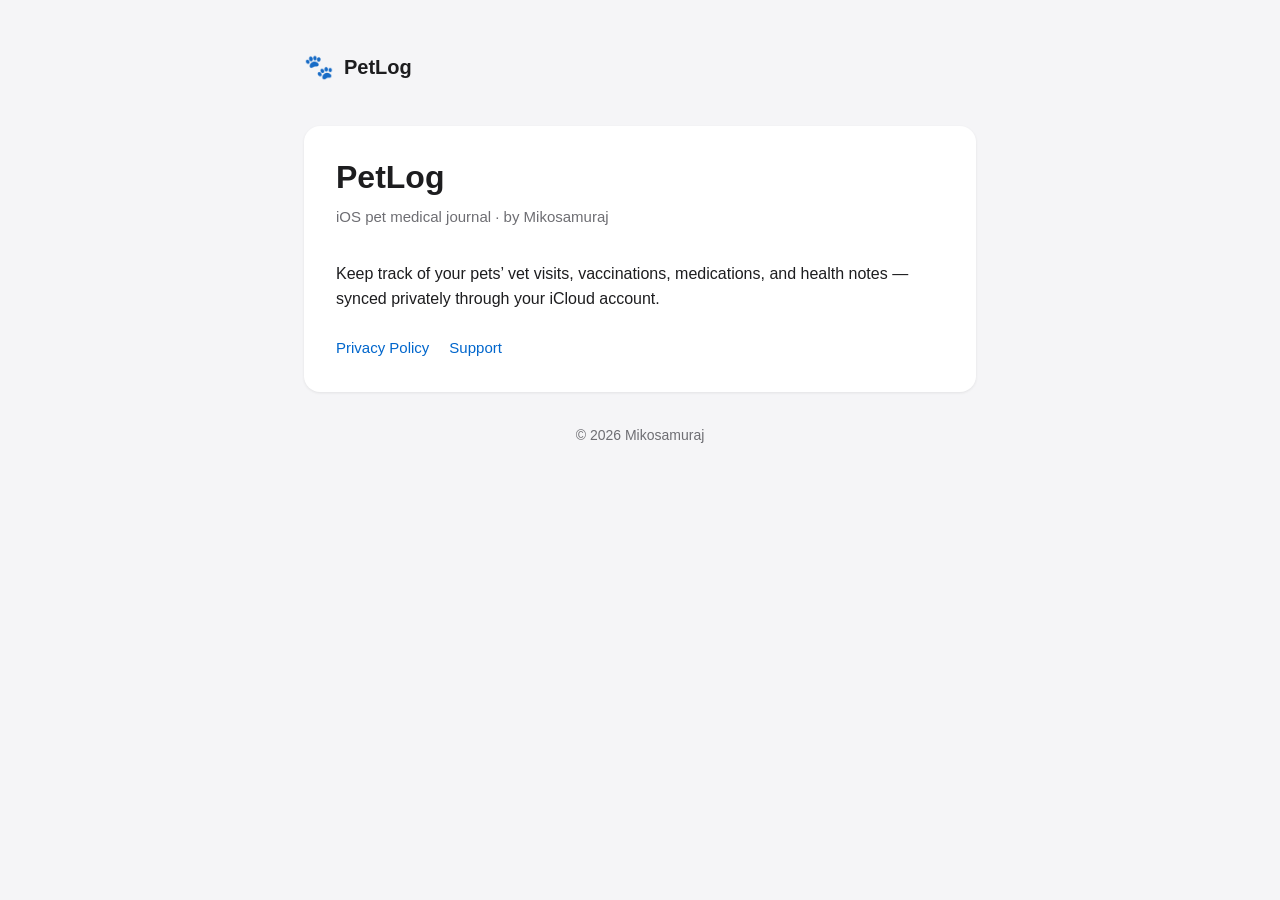
==== petlog/index.html @ a8ccdb78 "petlog requirements" ====
<!doctype html>
<html lang="en">
<head>
    <meta charset="UTF-8">
    <meta name="viewport" content="width=device-width, initial-scale=1">
    <title>PetLog</title>
    <meta name="description" content="PetLog — iOS pet medical journal app.">
    <link rel="stylesheet" href="style.css">
</head>
<body>
<div class="page">
    <header>
        <span class="logo">
            <span class="logo-icon" aria-hidden="true">🐾</span>
            <span>PetLog</span>
        </span>
    </header>

    <main class="card">
        <h1>PetLog</h1>
        <p class="meta">iOS pet medical journal · by Mikosamuraj</p>
        <p>
            Keep track of your pets’ vet visits, vaccinations, medications, and health notes — synced privately
            through your iCloud account.
        </p>
        <nav style="margin-top: 24px;">
            <a href="privacy/">Privacy Policy</a>
            <a href="support/">Support</a>
        </nav>
    </main>

    <footer>
        © 2026 Mikosamuraj
    </footer>
</div>
</body>
</html>
---- petlog/style.css ----
*,
*::before,
*::after {
    box-sizing: border-box;
}

body {
    margin: 0;
    font-family: -apple-system, BlinkMacSystemFont, "Segoe UI", Roboto, Helvetica, Arial, sans-serif;
    font-size: 16px;
    line-height: 1.6;
    color: #1d1d1f;
    background: #f5f5f7;
}

.page {
    max-width: 720px;
    margin: 0 auto;
    padding: 48px 24px 80px;
}

header {
    margin-bottom: 40px;
}

.logo {
    display: inline-flex;
    align-items: center;
    gap: 10px;
    font-size: 1.25rem;
    font-weight: 700;
    color: #1d1d1f;
    text-decoration: none;
}

.logo-icon {
    font-size: 1.5rem;
}

nav {
    margin-top: 16px;
    display: flex;
    flex-wrap: wrap;
    gap: 12px 20px;
    font-size: 0.9375rem;
}

nav a {
    color: #0066cc;
    text-decoration: none;
}

nav a:hover {
    text-decoration: underline;
}

.card {
    background: #fff;
    border-radius: 16px;
    padding: 32px;
    box-shadow: 0 1px 3px rgba(0, 0, 0, 0.08);
}

h1 {
    margin: 0 0 8px;
    font-size: 2rem;
    line-height: 1.2;
}

.meta {
    margin: 0 0 32px;
    color: #6e6e73;
    font-size: 0.9375rem;
}

h2 {
    margin: 32px 0 12px;
    font-size: 1.25rem;
}

h2:first-of-type {
    margin-top: 0;
}

h3 {
    margin: 24px 0 8px;
    font-size: 1.0625rem;
}

p,
ul {
    margin: 0 0 16px;
}

ul {
    padding-left: 1.25rem;
}

li {
    margin-bottom: 8px;
}

a {
    color: #0066cc;
}

table {
    width: 100%;
    border-collapse: collapse;
    margin: 0 0 16px;
    font-size: 0.9375rem;
}

th,
td {
    border: 1px solid #d2d2d7;
    padding: 10px 12px;
    text-align: left;
    vertical-align: top;
}

th {
    background: #f5f5f7;
}

.lang-divider {
    margin: 48px 0 32px;
    border: 0;
    border-top: 1px solid #d2d2d7;
}

.contact-box {
    margin-top: 24px;
    padding: 16px 20px;
    background: #f5f5f7;
    border-radius: 12px;
}

footer {
    margin-top: 32px;
    color: #6e6e73;
    font-size: 0.875rem;
    text-align: center;
}

@media (max-width: 600px) {
    .page {
        padding: 32px 16px 64px;
    }

    .card {
        padding: 24px 20px;
    }

    h1 {
        font-size: 1.625rem;
    }
}
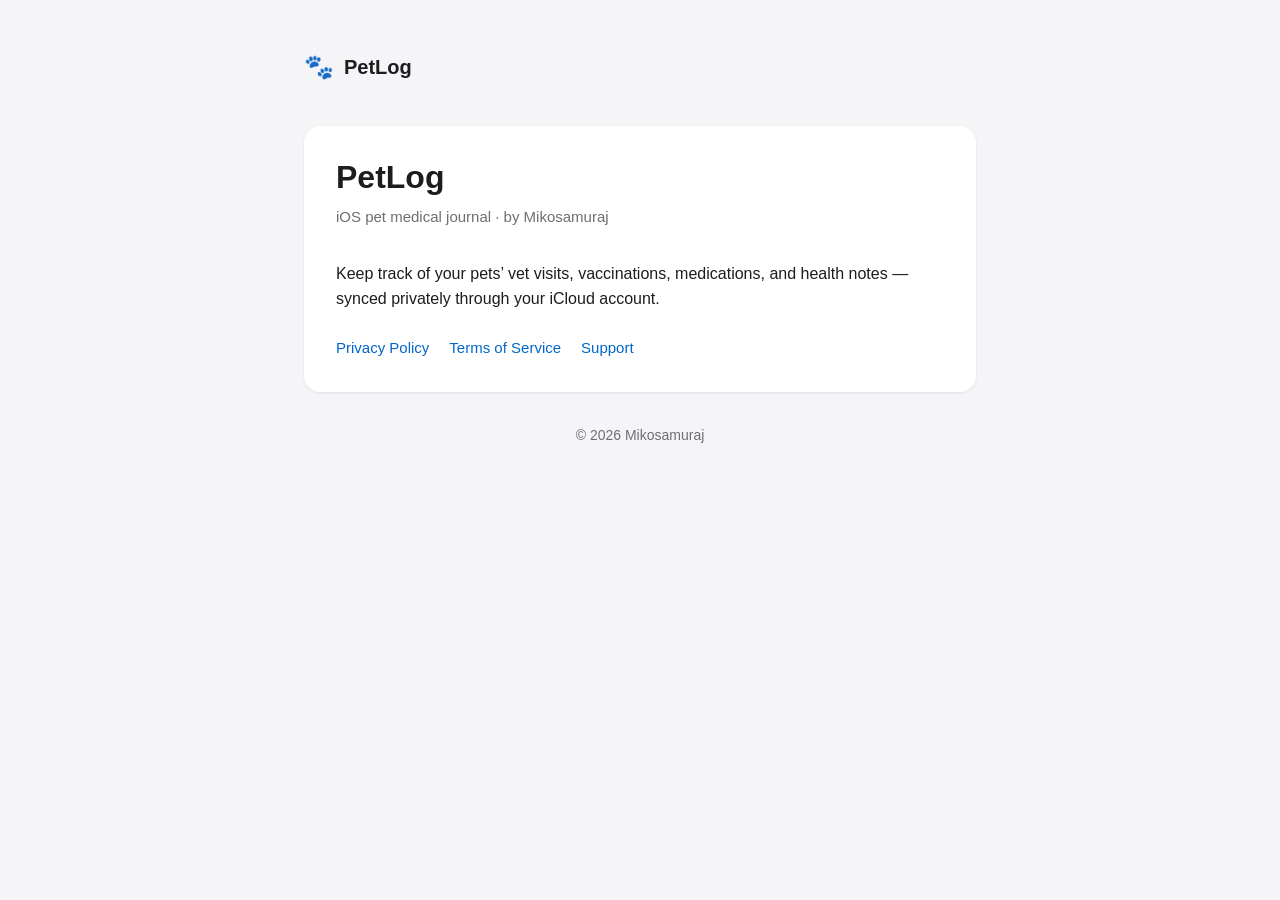
==== commit 11dbb835: "terms for petlog" ====
--- a/petlog/index.html
+++ b/petlog/index.html
@@ -25,6 +25,7 @@
         </p>
         <nav style="margin-top: 24px;">
             <a href="privacy/">Privacy Policy</a>
+            <a href="terms/">Terms of Service</a>
             <a href="support/">Support</a>
         </nav>
     </main>
